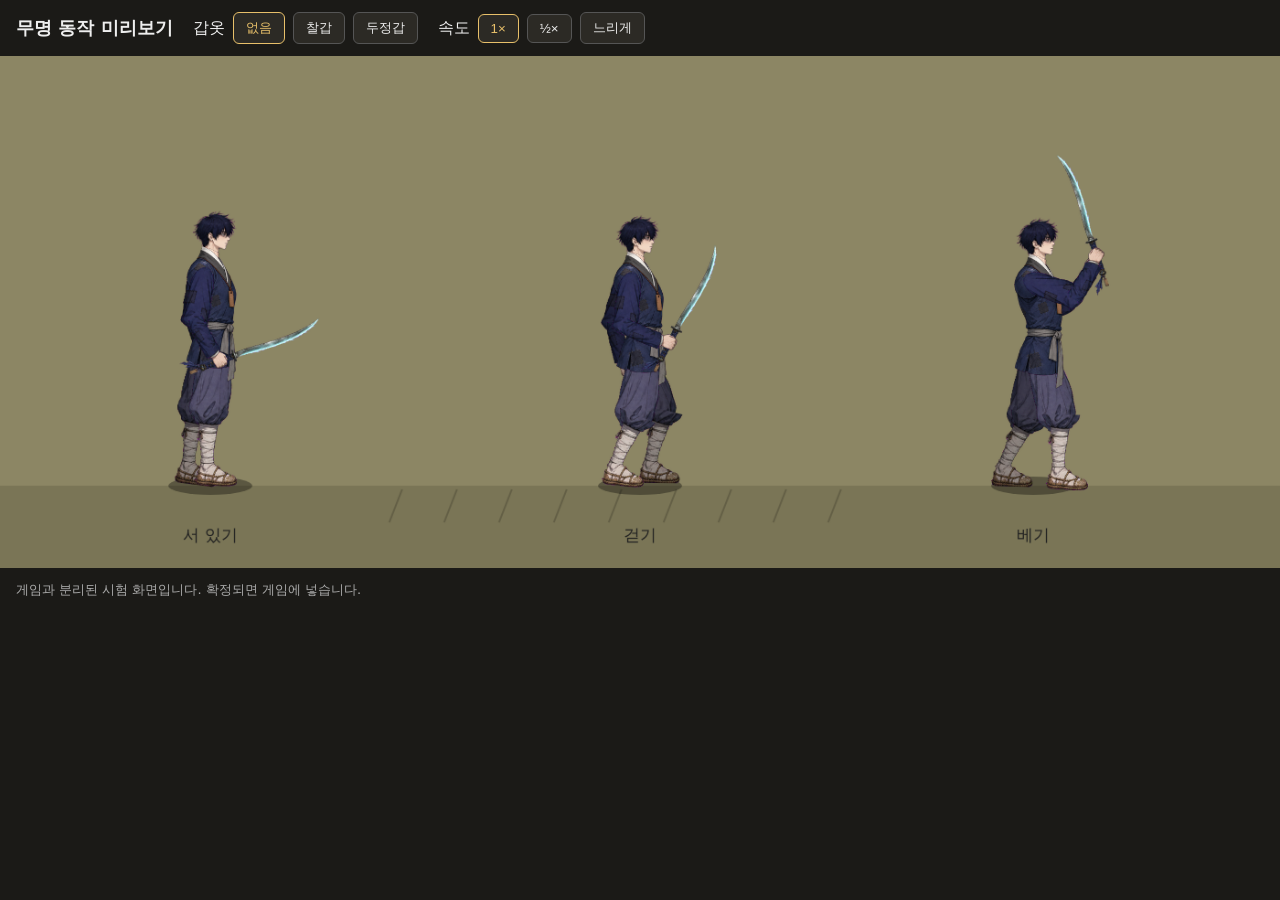
==== lab/index.html @ cbe83cec "미리보기(lab): CMU 모션캡처 실제 사람 동작으로 걷기·겨눔·베기, 발목 관절 추가 - lab/mocap.js: CMU 02_01(걷기), 02_07(검술)에서 뽑은 옆모습 " ====
<!doctype html>
<html lang="ko"><head><meta charset="utf-8"><meta name="viewport" content="width=device-width,initial-scale=1">
<title>무명 동작 미리보기</title>
<style>
 body{margin:0;background:#1b1a17;color:#eee;font-family:system-ui,sans-serif}
 header{padding:12px 16px;display:flex;flex-wrap:wrap;gap:8px;align-items:center}
 h1{font-size:18px;margin:0 12px 0 0}
 button{background:#2c2a25;color:#eee;border:1px solid #555;border-radius:6px;padding:6px 12px;cursor:pointer}
 button.on{border-color:#e8c06a;color:#e8c06a}
 canvas{display:block;width:100%;max-width:1400px;margin:0 auto;background:#8c8664}
 p{padding:0 16px;color:#aaa;font-size:13px}
</style></head><body>
<header><h1>무명 동작 미리보기</h1>
 <span>갑옷</span><button data-a="" class="on">없음</button><button data-a="a_chalgap">찰갑</button><button data-a="a_dujeong">두정갑</button>
 <span style="margin-left:12px">속도</span><button data-s="1" class="on">1×</button><button data-s="0.5">½×</button><button data-s="0.2">느리게</button>
</header>
<canvas id="cv" width="1400" height="560"></canvas>
<p>게임과 분리된 시험 화면입니다. 확정되면 게임에 넣습니다.</p>
<script src="mocap.js"></script>
<script src="rig-lab.js"></script>
<script>
const cv=document.getElementById('cv'), c=cv.getContext('2d');
let armor=null, speed=1, t=0, last=performance.now();
document.querySelectorAll('[data-a]').forEach(b=>b.onclick=()=>{armor=b.dataset.a||null;document.querySelectorAll('[data-a]').forEach(x=>x.classList.toggle('on',x===b));});
document.querySelectorAll('[data-s]').forEach(b=>b.onclick=()=>{speed=+b.dataset.s;document.querySelectorAll('[data-s]').forEach(x=>x.classList.toggle('on',x===b));});
RigLab.warm();
const H=300, GY=470, WALK=MOCAP.walkSpeed*MOCAP.unit*(H/477);
const us=[
 {label:'서 있기', x:230, mode:'idle'},
 {label:'걷기', x:700, mode:'walk'},
 {label:'베기', x:1130, mode:'atk', cd:1.2},
].map(o=>Object.assign({hid:'hero',y:GY,r:12,vx:0,vy:0,bob:Math.random()*6,swing:0,lastSwing:0,w1Id:'w_hwando',atkT:1.2},o));
let scroll=0;
function frame(now){
  const dt=Math.min(0.05,(now-last)/1000)*speed; last=now; render(dt);
  requestAnimationFrame(frame);
}
function render(dt){
  t+=dt;
  c.fillStyle='#8c8664'; c.fillRect(0,0,cv.width,cv.height);
  c.fillStyle='#7a7556'; c.fillRect(0,GY,cv.width,cv.height-GY);
  scroll=(scroll+WALK*dt)%60;
  c.strokeStyle='rgba(0,0,0,.18)'; c.lineWidth=2;
  for(let x=470-scroll;x<930;x+=60){c.beginPath();c.moveTo(x,GY+4);c.lineTo(x-14,GY+40);c.stroke();}
  for(const u of us){
    u.armorId=armor;
    if(u.mode==='walk'){u.vx=WALK;}
    if(u.mode==='atk'){u.reachT=t; u.atkT-=dt; if(u.atkT<=0){u.atkT=u.cd; u.swing=(u.swing||0)+1;}}
    c.fillStyle='rgba(0,0,0,.35)'; c.beginPath(); c.ellipse(u.x,GY,46,10,0,0,7); c.fill();
    if(RigLab.has('hero')) RigLab.draw(c,u,t,GY,1,H);
    c.fillStyle='#222'; c.font='18px sans-serif'; c.textAlign='center'; c.fillText(u.label,u.x,GY+60);
  }
}
/* 시험용: ?manual 이면 자동 재생 대신 window.step(초) 로 한 장씩 */
window.step=(dt)=>render(dt);
if(!/manual/.test(location.search)) requestAnimationFrame(frame);
</script></body></html>
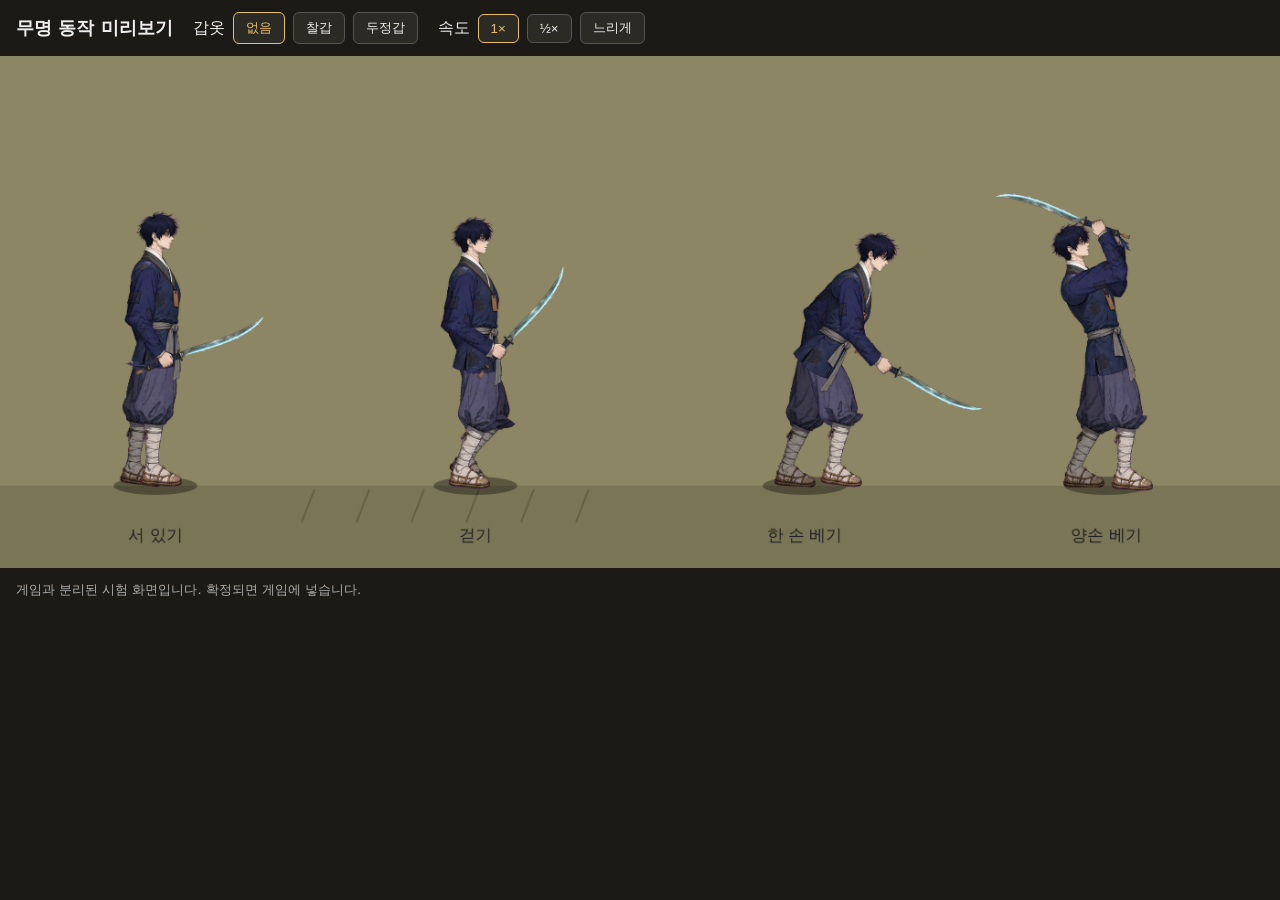
==== commit fad7f8e8: "미리보기(lab): 뒷팔은 항상 몸통 뒤로, 한 손 베기·양손 베기 둘 다 추가 Co-Authored-By: Claude Fable 5.2 <noreply@anthropic.com" ====
--- a/lab/index.html
+++ b/lab/index.html
@@ -26,10 +26,11 @@
 RigLab.warm();
 const H=300, GY=470, WALK=MOCAP.walkSpeed*MOCAP.unit*(H/477);
 const us=[
- {label:'서 있기', x:230, mode:'idle'},
- {label:'걷기', x:700, mode:'walk'},
- {label:'베기', x:1130, mode:'atk', cd:1.2},
-].map(o=>Object.assign({hid:'hero',y:GY,r:12,vx:0,vy:0,bob:Math.random()*6,swing:0,lastSwing:0,w1Id:'w_hwando',atkT:1.2},o));
+ {label:'서 있기', x:170, mode:'idle'},
+ {label:'걷기', x:520, mode:'walk'},
+ {label:'한 손 베기', x:880, mode:'atk', cd:1.2, grip:'one'},
+ {label:'양손 베기', x:1210, mode:'atk', cd:1.2, grip:'two', atkT:0.6},
+].map(o=>Object.assign({hid:'hero',y:GY,r:12,vx:0,vy:0,bob:Math.random()*6,swing:0,lastSwing:0,w1Id:'w_hwando'},{atkT:1.2},o));
 let scroll=0;
 function frame(now){
   const dt=Math.min(0.05,(now-last)/1000)*speed; last=now; render(dt);
@@ -41,7 +42,7 @@
   c.fillStyle='#7a7556'; c.fillRect(0,GY,cv.width,cv.height-GY);
   scroll=(scroll+WALK*dt)%60;
   c.strokeStyle='rgba(0,0,0,.18)'; c.lineWidth=2;
-  for(let x=470-scroll;x<930;x+=60){c.beginPath();c.moveTo(x,GY+4);c.lineTo(x-14,GY+40);c.stroke();}
+  for(let x=360-scroll;x<700;x+=60){c.beginPath();c.moveTo(x,GY+4);c.lineTo(x-14,GY+40);c.stroke();}
   for(const u of us){
     u.armorId=armor;
     if(u.mode==='walk'){u.vx=WALK;}
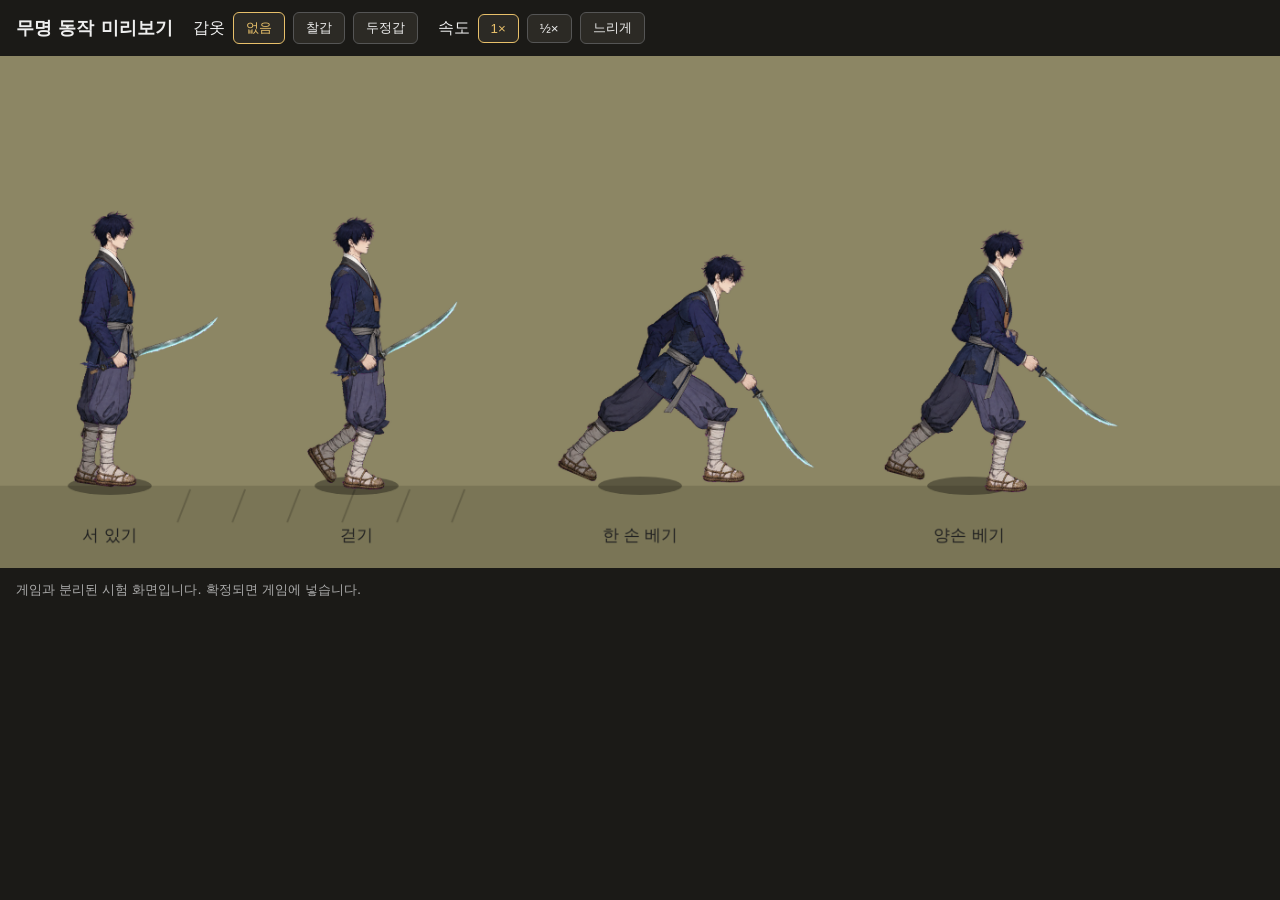
==== commit e946bf3c: "미리보기(lab): 베기를 열쇠 자세로 재설계 — 낮은 겨눔, 모으기, 머리 위 멈춤, 한순간 내려베기, 깊은 런지 버팀, 초승달 궤적 Co-Authored-By: Claude F" ====
--- a/lab/index.html
+++ b/lab/index.html
@@ -26,10 +26,10 @@
 RigLab.warm();
 const H=300, GY=470, WALK=MOCAP.walkSpeed*MOCAP.unit*(H/477);
 const us=[
- {label:'서 있기', x:170, mode:'idle'},
- {label:'걷기', x:520, mode:'walk'},
- {label:'한 손 베기', x:880, mode:'atk', cd:1.2, grip:'one'},
- {label:'양손 베기', x:1210, mode:'atk', cd:1.2, grip:'two', atkT:0.6},
+ {label:'서 있기', x:120, mode:'idle'},
+ {label:'걷기', x:390, mode:'walk'},
+ {label:'한 손 베기', x:700, mode:'atk', cd:1.7, grip:'one'},
+ {label:'양손 베기', x:1060, mode:'atk', cd:1.7, grip:'two', atkT:0.9},
 ].map(o=>Object.assign({hid:'hero',y:GY,r:12,vx:0,vy:0,bob:Math.random()*6,swing:0,lastSwing:0,w1Id:'w_hwando'},{atkT:1.2},o));
 let scroll=0;
 function frame(now){
@@ -42,7 +42,7 @@
   c.fillStyle='#7a7556'; c.fillRect(0,GY,cv.width,cv.height-GY);
   scroll=(scroll+WALK*dt)%60;
   c.strokeStyle='rgba(0,0,0,.18)'; c.lineWidth=2;
-  for(let x=360-scroll;x<700;x+=60){c.beginPath();c.moveTo(x,GY+4);c.lineTo(x-14,GY+40);c.stroke();}
+  for(let x=260-scroll;x<540;x+=60){c.beginPath();c.moveTo(x,GY+4);c.lineTo(x-14,GY+40);c.stroke();}
   for(const u of us){
     u.armorId=armor;
     if(u.mode==='walk'){u.vx=WALK;}
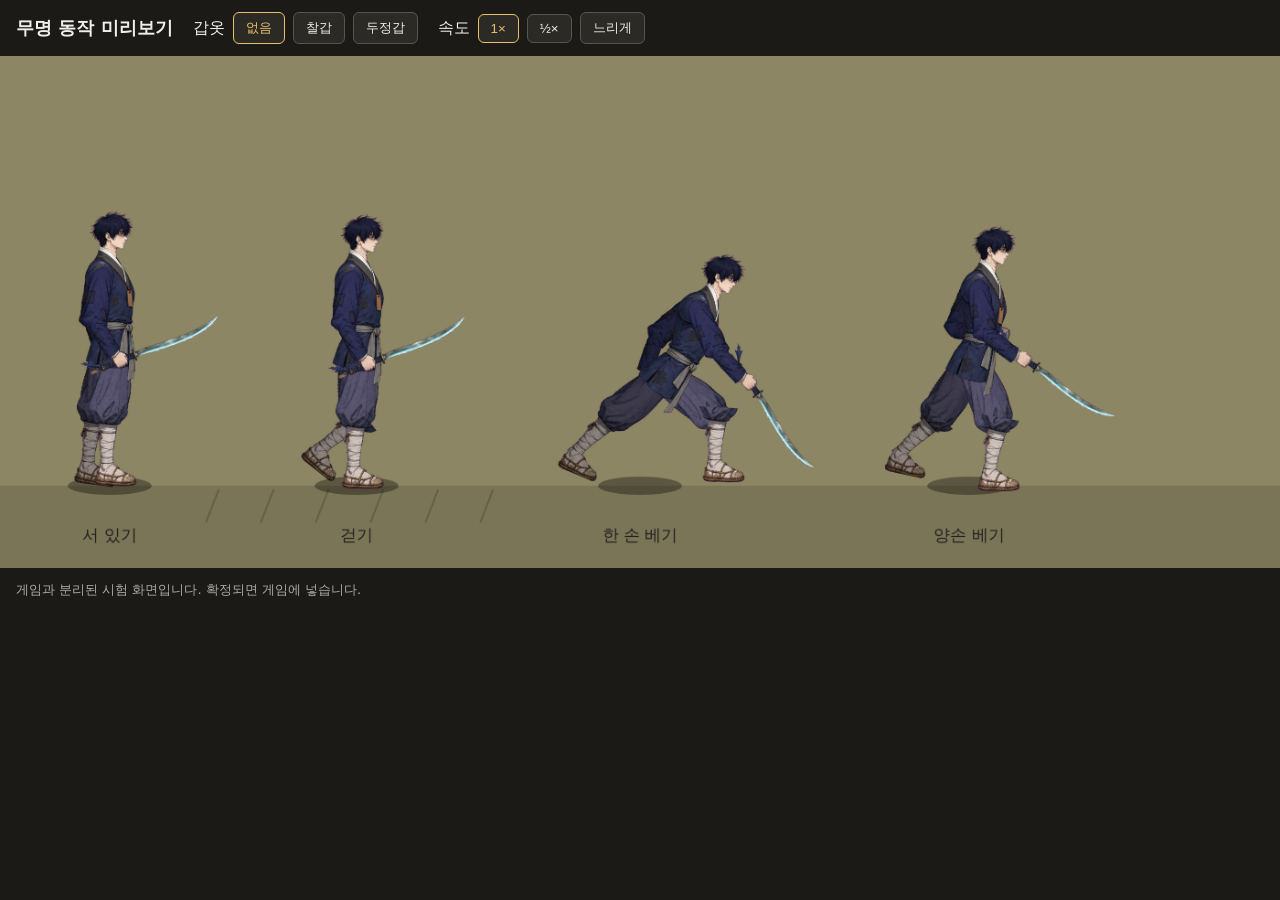
==== commit a5f39ba8: "미리보기(lab): 걷기를 교본식 네 자세(딛기·눌림·엇갈림·밀기)로 재설계, 뒤꿈치 딛기와 발끝 밀기 Co-Authored-By: Claude Fable 5.2 <noreply@" ====
--- a/lab/index.html
+++ b/lab/index.html
@@ -24,7 +24,7 @@
 document.querySelectorAll('[data-a]').forEach(b=>b.onclick=()=>{armor=b.dataset.a||null;document.querySelectorAll('[data-a]').forEach(x=>x.classList.toggle('on',x===b));});
 document.querySelectorAll('[data-s]').forEach(b=>b.onclick=()=>{speed=+b.dataset.s;document.querySelectorAll('[data-s]').forEach(x=>x.classList.toggle('on',x===b));});
 RigLab.warm();
-const H=300, GY=470, WALK=MOCAP.walkSpeed*MOCAP.unit*(H/477);
+const H=300, GY=470, WALK=318*(H/477)/1.15; /* 한 주기 1.15초 */
 const us=[
  {label:'서 있기', x:120, mode:'idle'},
  {label:'걷기', x:390, mode:'walk'},
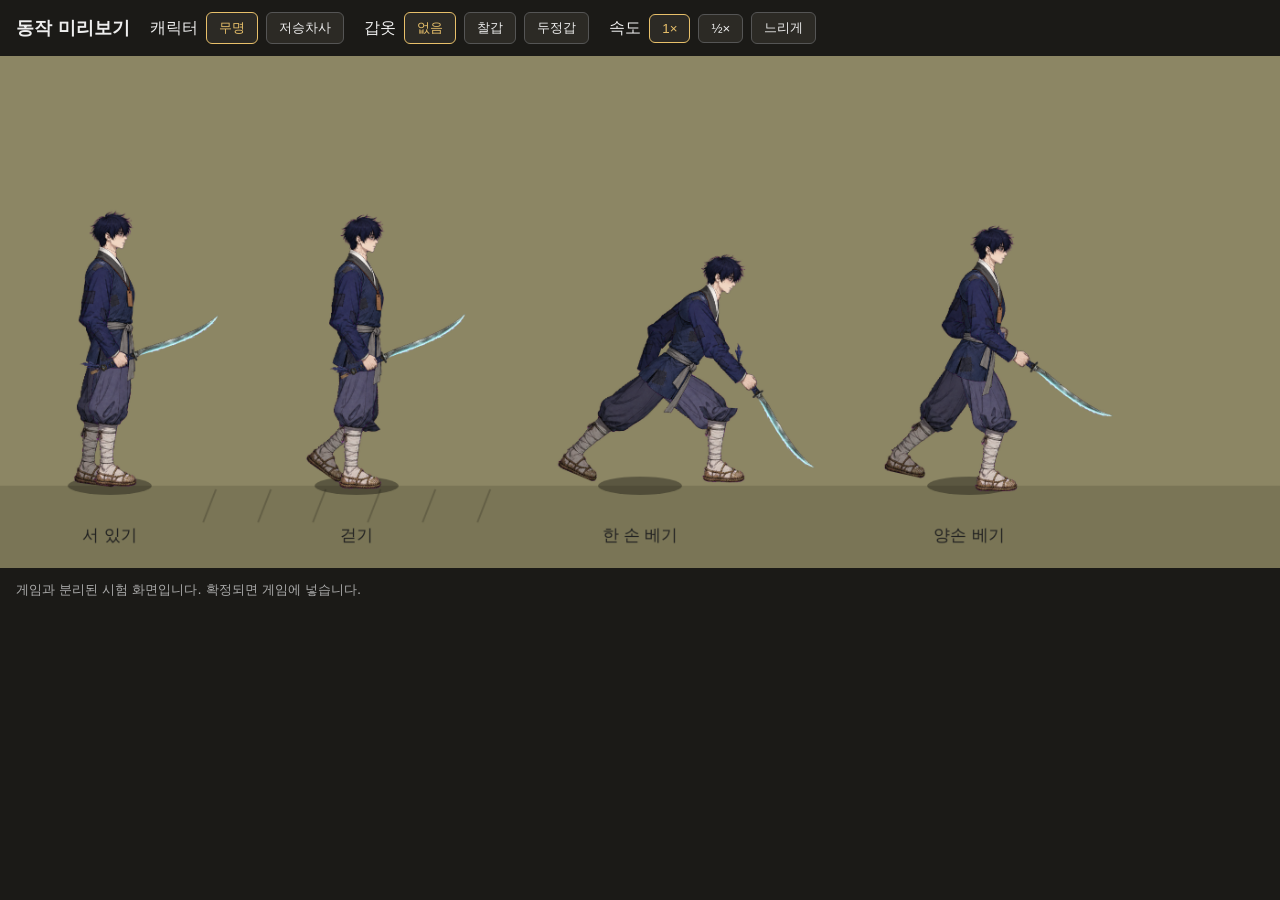
==== commit 36c863ed: "미리보기(lab): 저승차사 뼈대 캐릭터 추가 (무명과 같은 뼈대·동작, 그림 조각만 교체), 캐릭터 전환 버튼 Co-Authored-By: Claude Fable 5.2 <nor" ====
--- a/lab/index.html
+++ b/lab/index.html
@@ -1,6 +1,6 @@
 <!doctype html>
 <html lang="ko"><head><meta charset="utf-8"><meta name="viewport" content="width=device-width,initial-scale=1">
-<title>무명 동작 미리보기</title>
+<title>동작 미리보기</title>
 <style>
  body{margin:0;background:#1b1a17;color:#eee;font-family:system-ui,sans-serif}
  header{padding:12px 16px;display:flex;flex-wrap:wrap;gap:8px;align-items:center}
@@ -10,8 +10,9 @@
  canvas{display:block;width:100%;max-width:1400px;margin:0 auto;background:#8c8664}
  p{padding:0 16px;color:#aaa;font-size:13px}
 </style></head><body>
-<header><h1>무명 동작 미리보기</h1>
- <span>갑옷</span><button data-a="" class="on">없음</button><button data-a="a_chalgap">찰갑</button><button data-a="a_dujeong">두정갑</button>
+<header><h1>동작 미리보기</h1>
+ <span>캐릭터</span><button data-h="hero" class="on">무명</button><button data-h="gangrim">저승차사</button>
+ <span style="margin-left:12px">갑옷</span><button data-a="" class="on">없음</button><button data-a="a_chalgap">찰갑</button><button data-a="a_dujeong">두정갑</button>
  <span style="margin-left:12px">속도</span><button data-s="1" class="on">1×</button><button data-s="0.5">½×</button><button data-s="0.2">느리게</button>
 </header>
 <canvas id="cv" width="1400" height="560"></canvas>
@@ -20,8 +21,9 @@
 <script src="rig-lab.js"></script>
 <script>
 const cv=document.getElementById('cv'), c=cv.getContext('2d');
-let armor=null, speed=1, t=0, last=performance.now();
+let armor=null, hid=/gangrim/.test(location.search)?'gangrim':'hero', speed=1, t=0, last=performance.now();
 document.querySelectorAll('[data-a]').forEach(b=>b.onclick=()=>{armor=b.dataset.a||null;document.querySelectorAll('[data-a]').forEach(x=>x.classList.toggle('on',x===b));});
+document.querySelectorAll('[data-h]').forEach(b=>{b.classList.toggle('on',b.dataset.h===hid);b.onclick=()=>{hid=b.dataset.h;document.querySelectorAll('[data-h]').forEach(x=>x.classList.toggle('on',x===b));};});
 document.querySelectorAll('[data-s]').forEach(b=>b.onclick=()=>{speed=+b.dataset.s;document.querySelectorAll('[data-s]').forEach(x=>x.classList.toggle('on',x===b));});
 RigLab.warm();
 const H=300, GY=470, WALK=318*(H/477)/1.15; /* 한 주기 1.15초 */
@@ -44,11 +46,11 @@
   c.strokeStyle='rgba(0,0,0,.18)'; c.lineWidth=2;
   for(let x=260-scroll;x<540;x+=60){c.beginPath();c.moveTo(x,GY+4);c.lineTo(x-14,GY+40);c.stroke();}
   for(const u of us){
-    u.armorId=armor;
+    u.armorId=hid==='hero'?armor:null; u.hid=hid;
     if(u.mode==='walk'){u.vx=WALK;}
     if(u.mode==='atk'){u.reachT=t; u.atkT-=dt; if(u.atkT<=0){u.atkT=u.cd; u.swing=(u.swing||0)+1;}}
     c.fillStyle='rgba(0,0,0,.35)'; c.beginPath(); c.ellipse(u.x,GY,46,10,0,0,7); c.fill();
-    if(RigLab.has('hero')) RigLab.draw(c,u,t,GY,1,H);
+    if(RigLab.has(hid)) RigLab.draw(c,u,t,GY,1,H);
     c.fillStyle='#222'; c.font='18px sans-serif'; c.textAlign='center'; c.fillText(u.label,u.x,GY+60);
   }
 }
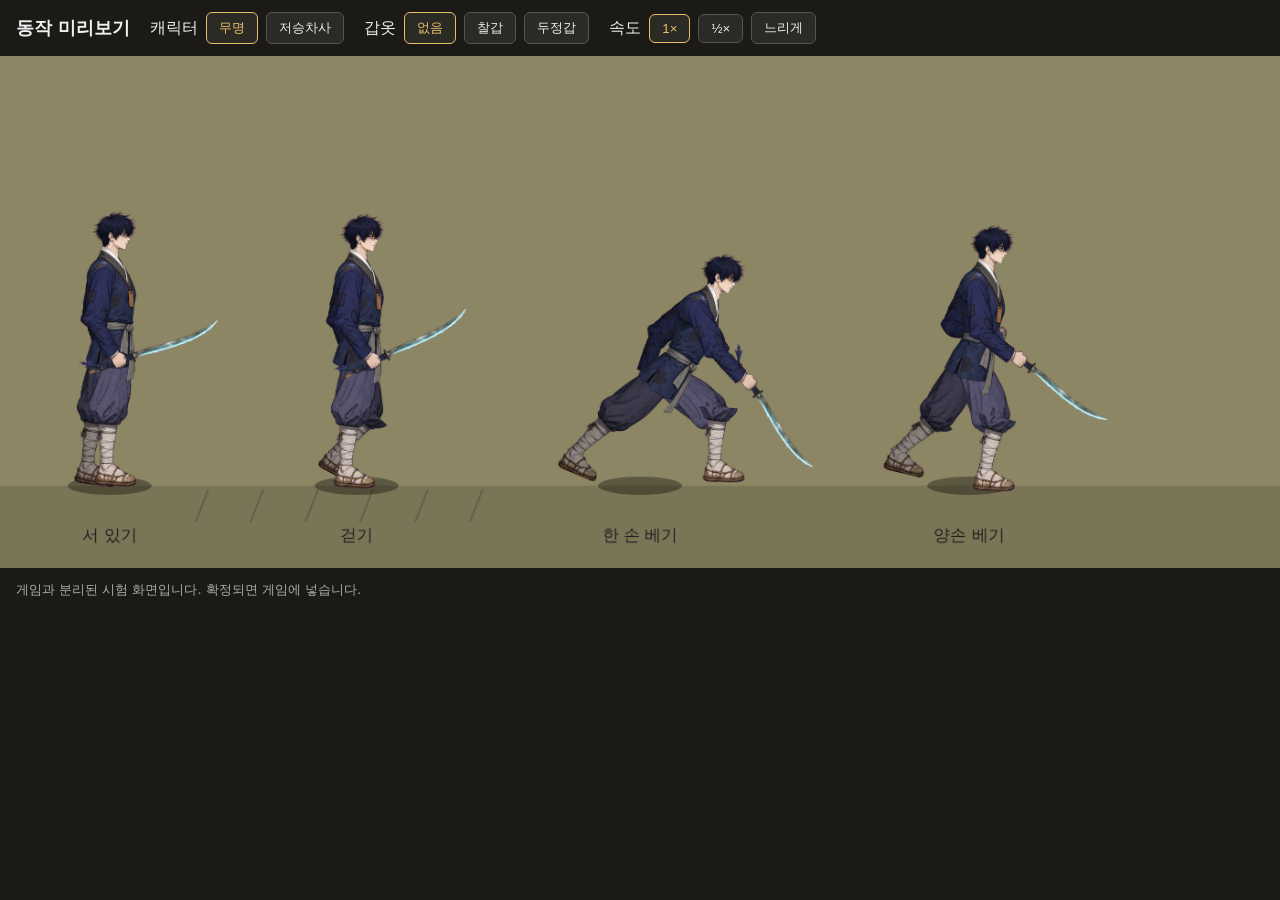
==== commit 5f7bb04f: "미리보기(lab): 저승차사 머리를 인체 비율로 축소, 학우선 무기 조각과 부채질 전용 동작·바람 효과 추가 Co-Authored-By: Claude Fable 5.2 <norep" ====
--- a/lab/index.html
+++ b/lab/index.html
@@ -30,8 +30,8 @@
 const us=[
  {label:'서 있기', x:120, mode:'idle'},
  {label:'걷기', x:390, mode:'walk'},
- {label:'한 손 베기', x:700, mode:'atk', cd:1.7, grip:'one'},
- {label:'양손 베기', x:1060, mode:'atk', cd:1.7, grip:'two', atkT:0.9},
+ {label:'한 손 베기', gl:'환도 베기', x:700, mode:'atk', cd:1.7, grip:'one', gw:'w_hwando'},
+ {label:'양손 베기', gl:'학우선 부채질', x:1060, mode:'atk', cd:1.7, grip:'two', atkT:0.9},
 ].map(o=>Object.assign({hid:'hero',y:GY,r:12,vx:0,vy:0,bob:Math.random()*6,swing:0,lastSwing:0,w1Id:'w_hwando'},{atkT:1.2},o));
 let scroll=0;
 function frame(now){
@@ -46,12 +46,12 @@
   c.strokeStyle='rgba(0,0,0,.18)'; c.lineWidth=2;
   for(let x=260-scroll;x<540;x+=60){c.beginPath();c.moveTo(x,GY+4);c.lineTo(x-14,GY+40);c.stroke();}
   for(const u of us){
-    u.armorId=hid==='hero'?armor:null; u.hid=hid;
+    u.armorId=hid==='hero'?armor:null; u.hid=hid; u.w1Id=hid==='gangrim'?(u.gw||'w_hakuseon'):'w_hwando';
     if(u.mode==='walk'){u.vx=WALK;}
     if(u.mode==='atk'){u.reachT=t; u.atkT-=dt; if(u.atkT<=0){u.atkT=u.cd; u.swing=(u.swing||0)+1;}}
     c.fillStyle='rgba(0,0,0,.35)'; c.beginPath(); c.ellipse(u.x,GY,46,10,0,0,7); c.fill();
     if(RigLab.has(hid)) RigLab.draw(c,u,t,GY,1,H);
-    c.fillStyle='#222'; c.font='18px sans-serif'; c.textAlign='center'; c.fillText(u.label,u.x,GY+60);
+    c.fillStyle='#222'; c.font='18px sans-serif'; c.textAlign='center'; c.fillText(hid==='gangrim'&&u.gl?u.gl:u.label,u.x,GY+60);
   }
 }
 /* 시험용: ?manual 이면 자동 재생 대신 window.step(초) 로 한 장씩 */
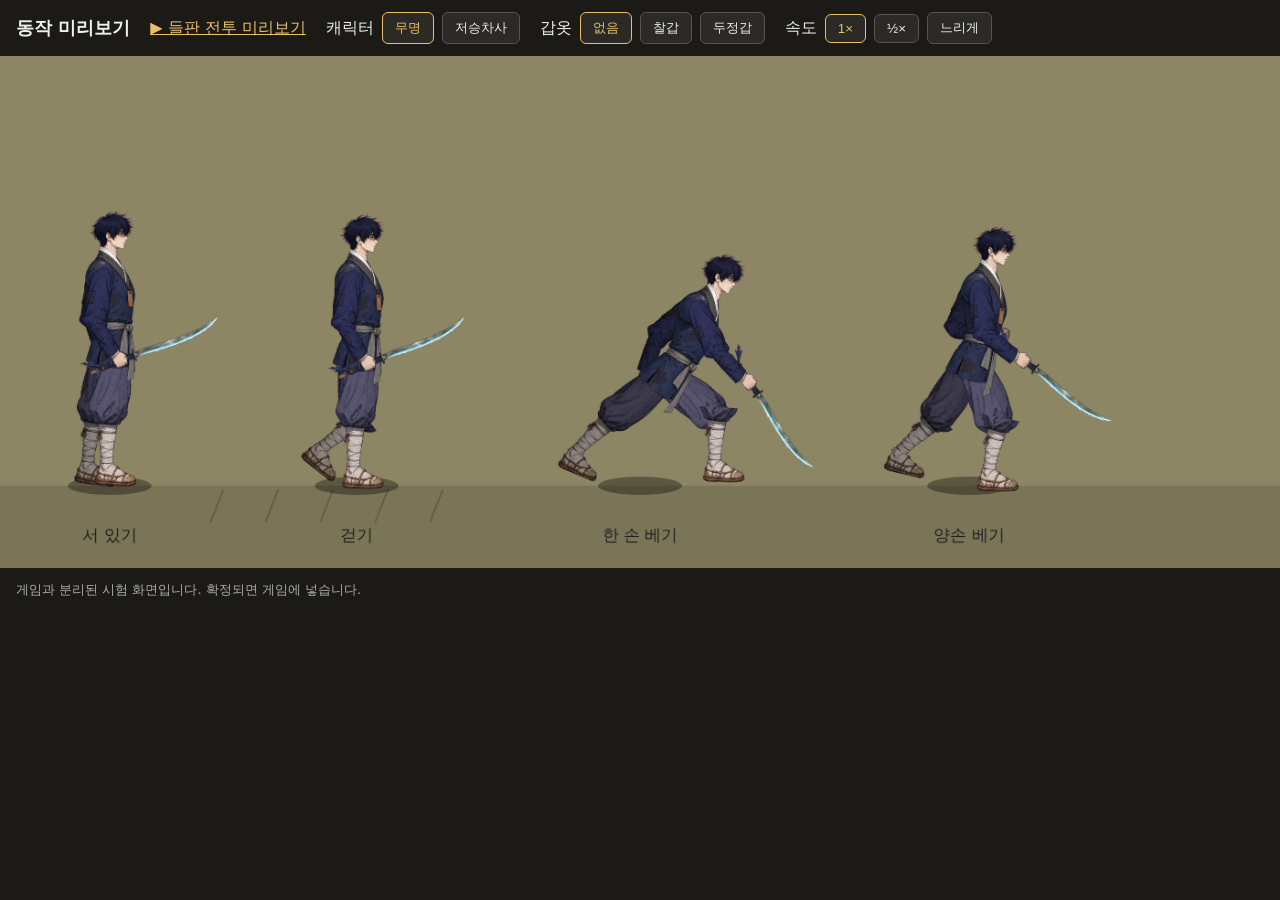
==== commit 184d31a0: "미리보기(lab): Unity 시제품 방식 들판 전투 — 리더 조종·부딪혀 공격, 작전 1~4, 동료 영입, 혼천 샘, 경험치·레벨업, 산성 보스 (게임엔 아직 미적용) Co-Au" ====
--- a/lab/index.html
+++ b/lab/index.html
@@ -10,7 +10,7 @@
  canvas{display:block;width:100%;max-width:1400px;margin:0 auto;background:#8c8664}
  p{padding:0 16px;color:#aaa;font-size:13px}
 </style></head><body>
-<header><h1>동작 미리보기</h1>
+<header><h1>동작 미리보기</h1><a href="field.html" style="color:#e8c06a;margin-right:12px">▶ 들판 전투 미리보기</a>
  <span>캐릭터</span><button data-h="hero" class="on">무명</button><button data-h="gangrim">저승차사</button>
  <span style="margin-left:12px">갑옷</span><button data-a="" class="on">없음</button><button data-a="a_chalgap">찰갑</button><button data-a="a_dujeong">두정갑</button>
  <span style="margin-left:12px">속도</span><button data-s="1" class="on">1×</button><button data-s="0.5">½×</button><button data-s="0.2">느리게</button>
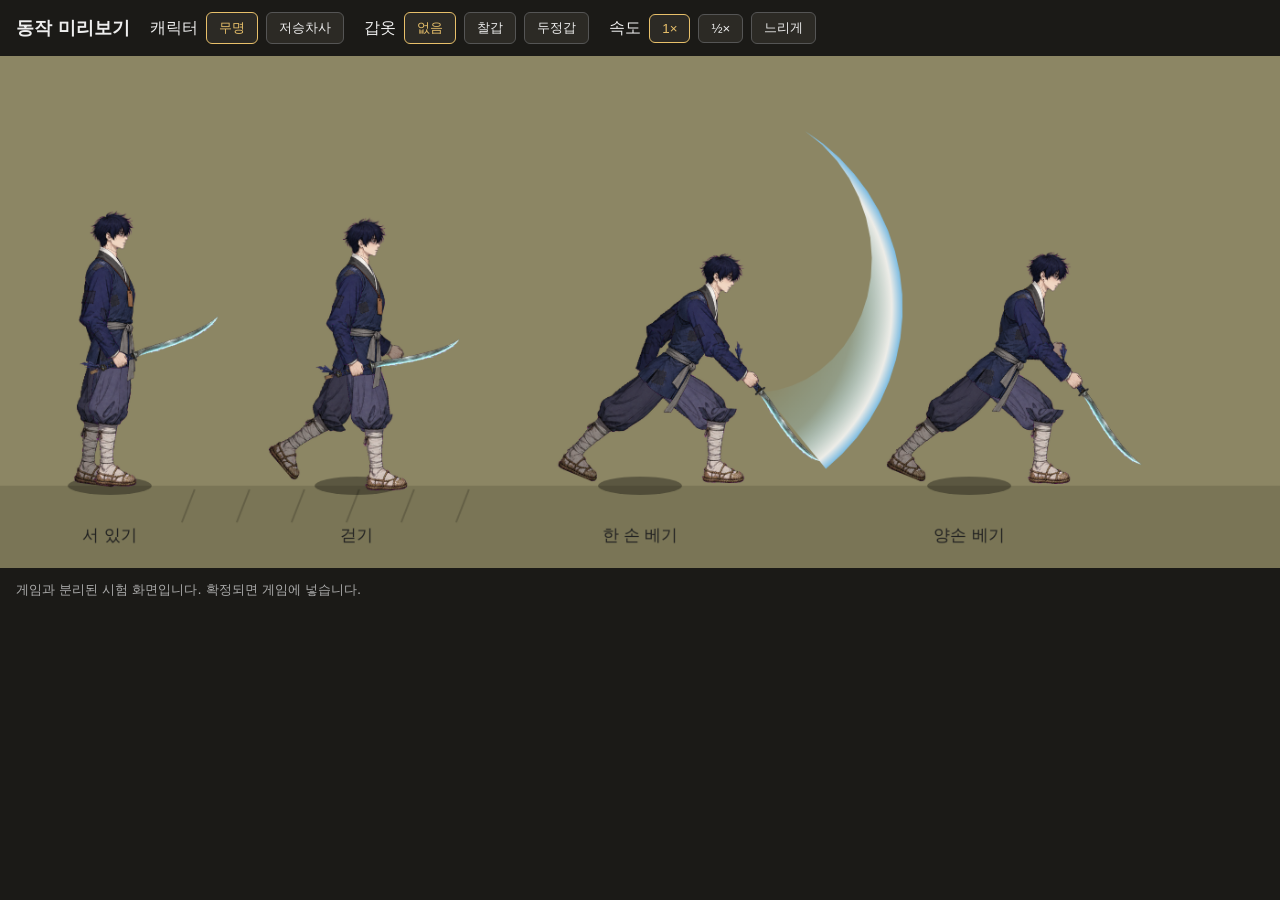
==== commit d03668a6: "미리보기(lab): 들판 전투 시험 화면 폐기 (기존 전투와 차이가 적음) Co-Authored-By: Claude Opus 5.5 <noreply@anthropic.com> Cl" ====
--- a/lab/index.html
+++ b/lab/index.html
@@ -10,7 +10,7 @@
  canvas{display:block;width:100%;max-width:1400px;margin:0 auto;background:#8c8664}
  p{padding:0 16px;color:#aaa;font-size:13px}
 </style></head><body>
-<header><h1>동작 미리보기</h1><a href="field.html" style="color:#e8c06a;margin-right:12px">▶ 들판 전투 미리보기</a>
+<header><h1>동작 미리보기</h1>
  <span>캐릭터</span><button data-h="hero" class="on">무명</button><button data-h="gangrim">저승차사</button>
  <span style="margin-left:12px">갑옷</span><button data-a="" class="on">없음</button><button data-a="a_chalgap">찰갑</button><button data-a="a_dujeong">두정갑</button>
  <span style="margin-left:12px">속도</span><button data-s="1" class="on">1×</button><button data-s="0.5">½×</button><button data-s="0.2">느리게</button>
